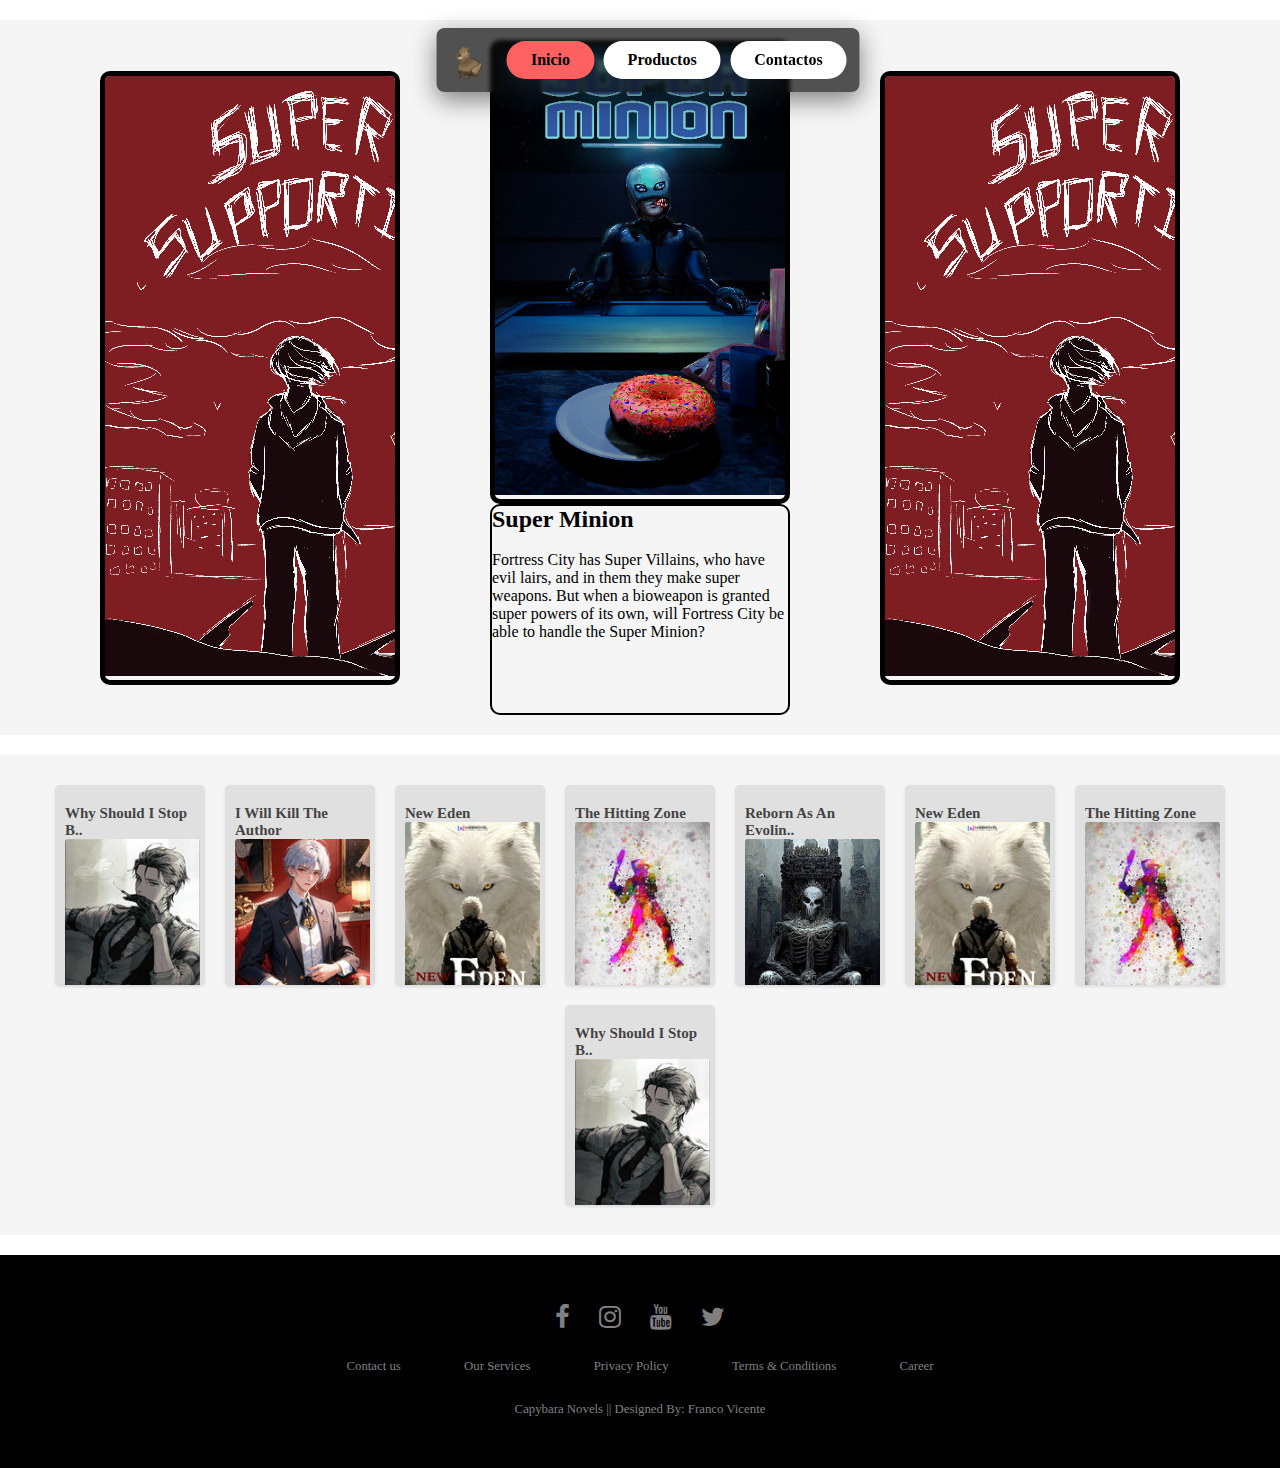
==== index.html @ 03c5d531 "Se agrega el proyecto" ====
<!DOCTYPE html>
<html lang="es">
<head>
    <meta charset="UTF-8">
    <meta name="viewport" content="width=device-width, initial-scale=1.0">
  <link rel="stylesheet" href="./css/style.css">

  <link rel="stylesheet" href="https://cdnjs.cloudflare.com/ajax/libs/font-awesome/4.7.0/css/font-awesome.min.css">

  <link rel="preconnect" href="https://fonts.gstatic.com">
  <link href="https://fonts.googleapis.com/css2?family=Fredoka+One&family=Play&display=swap" rel="stylesheet"> 
  <title>CapybaraNovels</title>
</head>
<body>
    <nav>
      <img src="./imgs/CAPY.png" alt="logo">
      <ul>
          <li>
              <a aria-label='Current' href='/' id='currentPage' tabindex='1'>Inicio</a>
          </li>
          <li>
              <a href="#" tabindex="2">Productos</a>
          </li>
          <li>
              <a href="#" tabindex="4">Contactos</a>
          </li>
      </ul>
  </nav>

    <!-- Menu -->

    <!-- <main> -->
        <section class="seccion1">
          <div class="contenedor1">
            <ul class="lista-contenedor1">
                <li>
                    <img class="img-slider" src="/imgs/portada-libro3.png" alt="potada">
                </li>
                <li>
                    <img class="img-slider" src="/imgs/portada-libro4.png" alt="portada">
                </li>
                <li>
                    <img class="img-slider" src="/imgs/portada-libro5.png" alt="portada">
                </li>
            </ul>
          </div>
          <div class="contenedor1-2">
            <ul class="lista-contenedor1">
                <li>
                    <h2>Super Minion</h2>

                    <br>
                    <p>Fortress City has Super Villains, who have evil lairs, and in them they make super weapons. But when a bioweapon is granted super powers of its own, will Fortress City be able to handle the Super Minion?</p>
                </li>
                <li>
                    <h2>The Game at Carousel: A Horror Movie LitRPG</h2>

                    <br>
                    <p>Could you survive a horror movie?

                        That's the question Riley must answer after he and his friends get lured to Carousel, a malevolent town where horror movies come to life.
                        
                        Riley thinks he is in big trouble when he is assigned the Film Buff archetype, a minor support class that has a penchant for dying early in movies.</p>
                </li>
                <li>
                    <h2>Super Supportive</h2>

                    <br>
                    <p>Everyone wants to be a superhero.

                        Including Alden Thorn.
                        
                        But even if he's lucky enough to be one of the few humans granted powers by the extraterrestrial system that's been running things on Earth for decades, his goal of being a battlefield support hero is still a long way off. Old-school sidekicks haven't been popular in years.
                        
                        He's got determination on his side. And maybe a murderous alien desk clerk, too.
                    </p>
                </li>
            </ul>
          </div>
          <div class="contenedor1-derecha">
            <ul class="lista-contenedor1-derecha">
              <li>
                <img class="img-slider" src="/imgs/portada-libro5.png" alt="portada">
            </li>
            <li>
                <img class="img-slider" src="/imgs/portada-libro4.png" alt="portada">
            </li>
            <li>
                <img class="img-slider" src="/imgs/portada-libro3.png" alt="potada">
            </li>
            </ul>
          </div>
          <div class="contenedor1-izquierda">
            <ul class="lista-contenedor1-izquierda">
                <li>
                    <img class="img-slider" src="/imgs/portada-libro5.png" alt="portada">
                </li>
                <li>
                    <img class="img-slider" src="/imgs/portada-libro4.png" alt="portada">
                </li>
                <li>
                    <img class="img-slider" src="/imgs/portada-libro3.png" alt="potada">
                </li>
            </ul>
          </div>
        </section>
        <main>
        <section class="seccion2">
          <div class="contenedor2">
            <h2 class="title-lib">Why Should I Stop B..</h2>
            <a href="/pags/Libro2.html"><img class="img-lib" src="/imgs/portada-libro2.jpg" alt="portada"></a>
          </div>
          <div class="contenedor2">
            <h2 class="title-lib">I Will Kill The Author</h2>
            <a href="/pags/Libro2.html"><img class="img-lib" src="/imgs/portada-libro0.jpg" alt="portada"></a>
          </div>
          <div class="contenedor2">
            <h2 class="title-lib">New Eden</h2>
            <a href="/pags/Libro2.html"><img class="img-lib" src="/imgs/portada-libro7.jpg" alt="portada"></a>
          </div>
          <div class="contenedor2">
            <h2 class="title-lib">The Hitting Zone</h2>
            <a href="/pags/Libro2.html"><img class="img-lib" src="/imgs/portada-libro6.jpg" alt="portada"></a>
          </div>
          <div class="contenedor2">
            <h2 class="title-lib">Reborn As An Evolin..</h2>
            <a href="/pags/Libro2.html"><img class="img-lib" src="/imgs/portada-libro8.jpg" alt="portada"></a>
          </div>
          <div class="contenedor2">
            <h2 class="title-lib">New Eden</h2>
            <a href="/pags/Libro2.html"><img class="img-lib" src="/imgs/portada-libro7.jpg" alt="portada"></a>
          </div>
          <div class="contenedor2">
            <h2 class="title-lib">The Hitting Zone</h2>
            <a href="/pags/Libro2.html"><img class="img-lib" src="/imgs/portada-libro6.jpg" alt="portada"></a>
          </div>
          <div class="contenedor2">
            <div></div>
            <h2 class="title-lib">Why Should I Stop B..</h2>
            <a href="/pags/Libro2.html"><img class="img-lib" src="/imgs/portada-libro2.jpg" alt="portada"></a>
          </div>
          
        </section>
        
      </main>

      <!-- Footer -->

      <footer>
        <div class="footer">
        <div class="row">
        <a href="#"><i class="fa fa-facebook"></i></a>
        <a href="#"><i class="fa fa-instagram"></i></a>
        <a href="#"><i class="fa fa-youtube"></i></a>
        <a href="#"><i class="fa fa-twitter"></i></a>
        </div>
        
        <div class="row">
        <ul>
        <li><a href="#">Contact us</a></li>
        <li><a href="#">Our Services</a></li>
        <li><a href="#">Privacy Policy</a></li>
        <li><a href="#">Terms & Conditions</a></li>
        <li><a href="#">Career</a></li>
        </ul>
        </div>
        
        <div class="row">
          Capybara Novels || Designed By: Franco Vicente 
        </div>
        </div>
        </footer>
    </body>
    </html>
---- css/style.css ----
*{
  box-sizing: border-box;
  scroll-behavior: smooth;
  margin: 0;
  padding: 0;
  font-family: space grotesk;
  text-decoration: none;
}
/* Estilos para el header */
header {
  background-color: #f2f2f2;
}
:root {
  --box-shadow:rgba(12, 12, 12, 0.5) 0px 8px 24px;
  --box-shadow-light: rgba(12, 12, 12, 0.25) 0px 4px 6px;
  --red: #FF6161;
  --light-red: #ffa0a0;
  --green: #167548;
  --white: #ffffff;
  /* --section-padding: calc(3rem + 2.5vw) calc(3rem + 5.833vw);
  --3rem-responsive: calc(1.5rem + 1.25vw); */
}

html {
  scroll-behavior: smooth;
}

/* NAV */

nav {
  z-index:99;
  position: fixed;
  left:50%;
  transform: translate(-50%,0);
  display:flex;
  background-color: rgba(12, 12, 12, 0.7);
  backdrop-filter:blur(2px);
  box-shadow: var(--box-shadow);
  border-radius: 8px;
  height:64px;
  justify-content: center;
  margin:8px;
  padding:12.8px;
  gap: 19.2px;
}

nav img {
  width:auto;
}

nav ul{
  display:flex;
  gap: 9.6px;
}

nav ul li {
  display: flex;
  align-items: center;
  justify-items: center;
  text-align: center;
  list-style-type: none;
  padding:0 16px;
  border-radius:32px;
  overflow: hidden;
  background-color: var(--white);
  transition: background-color 0.5s;
}

nav ul li:hover, nav ul li:has(a:focus), nav ul li:has(a[aria-label="Current"]) {
  background-color: var(--red);
}

nav ul li a {
  color: black;
  padding: 8px;
  font-family:"space mono";
  font-size: 16px;
  font-weight: bold;
  line-height:8px;;
}

@media (max-width:500px) {

  nav ul {
      display:none;
  }

  nav {
      width:64px;
      transform: translate(0,0);
      left:0;
  }
 }

/* Estilos para el main */
main {
  display: flex;
  /* display: table; */
}

/* Estilos para las secciones */
  .seccion1 {
  background-color: #f5f5f5;
  /* width: 100%; */
  display: flex;
  flex-direction: column;
  justify-content: center;
  align-items: center;
  margin-top: 1.25rem;
  flex: 1;
  padding: 20px;
}
/* Estilos para los contenedores */
.contenedor1 {
  height: fit-content;
  width: 300px;
  border: 5px solid black;
  /* scale: 1.05; */
  overflow: hidden;
  border-radius: 10px 10px 10px 10px;
  /* margin-bottom: 20px; */
}

.lista-contenedor1{
  list-style-type: none;
  display: flex;
  width: 900px;
  animation: SliderImg 20s infinite alternate;
}
.lista-contenedor1 > li{
  width: 300px;
}
.lista-contenedor1> li> .img-slider{
  width: 100%;
}

.contenedor1-2 {
  height: fit-content;
  width: 300px;
  border: 2px solid black;
  /* padding: 20px; */
  overflow: hidden;
  align-items: center;
  border-radius: 10px 10px 10px 10px;
  /* margin-bottom: 20px; */
}

.contenedor1-derecha {
  /* height: fit-content; */
  position: absolute;
  width: 300px;
  border: 5px solid black;
  /* scale: 1.05; */
  overflow: hidden;
  border-radius: 10px 10px 10px 10px;
  /* margin-bottom: 20px; */
  align-self:flex-end;
  right: 100px;
}
.lista-contenedor1-derecha{
  list-style-type: none;
  display: flex;
  width: 900px;
  animation: SliderImg-lateral 16s infinite alternate;
}
.contenedor1-izquierda {
  /* height: fit-content; */
  position: absolute;
  width: 300px;
  border: 5px solid black;
  /* scale: 1.05; */
  overflow: hidden;
  border-radius: 10px 10px 10px 10px;
  /* margin-bottom: 20px; */
  align-self:flex-start;
  left: 100px;
}
.lista-contenedor1-izquierda{
  list-style-type: none;
  display: flex;
  width: 900px;
  animation: SliderImg-lateral 16s infinite alternate;
}
.seccion2{
  background-color: #f5f5f5;
  display: flex;
  flex-flow: row wrap;
  justify-content: center;
  align-items: center;
  margin-top: 20px;
  flex: 1;
  padding: 20px;
}
.contenedor2 {
  width: 150px;
  height: 200px;
  background-color: #e0e0e0;
  margin: 10px;
  overflow: hidden;
  border-radius: 5px;
  box-shadow: 0 1.5px 3px #0000001a;
  padding: 10px;
  /* max-width: 150px; */
  /* justify-content: center; */
  /* align-items: center; */
}
.img-lib{
  height: 100%;
  max-height: 200px;
  object-fit: cover;
  border-radius: 2.5px;
  transition: transform 0.6s;
}
.img-lib:hover{
  transform: scale(1.2, 1.3);
}

.title-lib{
  /* position: absolute;
  background-color: transparent; */
  /* si se saca lo de arriva queda dif */
  opacity: 0.7;
  overflow: hidden;
  font-size: 15px;
  margin-top: 10px;
  /* bottom: 130px; */
}
  /* Estilos del libro */
.img-portada{
  margin-top: 20px;
  margin-left: 30px;
}
.descrip-lib{
  margin-left: 40px;
}
 /* Footer */
.footer{
  background:#000;
  padding:30px 0px;
  font-family: 'Play', sans-serif;
  text-align:center;
  margin-top: 20px;
}
    
.footer .row{
  width:100%;
  margin:1% 0%;
  padding:0.6% 0%;
  color:gray;
  font-size:0.8em;
}
    
.footer .row a{
  text-decoration:none;
  color:gray;
  transition:0.5s;
}
    
.footer .row a:hover{
  color:#fff;
}
    
.footer .row ul{
  width:100%;
}
    
.footer .row ul li{
  display:inline-block;
  margin:0px 30px;
}
    
.footer .row a i{
  font-size:2em;
  margin:0% 1%;
}

/* Estilo de animacion del slider */
@keyframes SliderImg {
  0%{transform: translateX(0px);}
  15%{transform: translateX(0px)}
  35%{transform: translateX(-300px)}
  50%{transform: translateX(-300px)}
  85%{transform: translateX(-600px)}
  100%{transform: translateX(-600px)}
}
@keyframes SliderImg-lateral {
  0%{transform: translateX(0px);}
  15%{transform: translateX(0px)}
  35%{transform: translateX(-400px)}
  50%{transform: translateX(-400px)}
  85%{transform: translateX(-800px)}
  100%{transform: translateX(-800px)}
}

@media (max-width:1170px){
  .contenedor1-izquierda,
  .contenedor1-derecha,
  .lista-contenedor1-izquierda,
  .lista-contenedor1-derecha{
    display: none;
  }
}
@media (max-width:720px){
  .footer{
    text-align:left;
    padding:5%;
  }
  .footer .row ul li{
    display:block;
    margin:10px 0px;
    text-align:left;
  }
  .footer .row a i{
    margin:0% 3%;
  }
  .contenedor2 {
    width: 135px;
    height: 180px;
    background-color: #e0e0e0;
    margin: 9px;
    overflow: hidden;
    border-radius: 4.5px;
    box-shadow: 0 1.5px 3px #0000001a;
    padding: 9px;
    /* max-width: 150px; */
    /* justify-content: center; */
    /* align-items: center; */
  }
  .contenedor-lib{
    height: fit-content;
    width: 60px;
    text-overflow: ellipsis;
    border: 3px solid #333;
  }
  .img-lib{
    height: 100%;
    /* max-height: 200px; */
    object-fit: cover;
    border-radius: 2.5px;
    transition: transform 0.6s;
  }
  .title-lib{
    opacity: 0.7;
    overflow: hidden;
    font-size: 13.5px;
    margin-top: 9px;
  }
}
  @media (max-width:655px){
  .contenedor2 {
    width: 120px;
    height: 160px;
    background-color: #e0e0e0;
    margin: 8px;
    overflow: hidden;
    border-radius: 4px;
    box-shadow: 0 1.5px 3px #0000001a;
    padding: 8px;
  }
  .title-lib{
    opacity: 0.7;
    overflow: hidden;
    font-size: 12px;
    margin-top: 8px;
  }
}
@media (max-width:585px){
  .contenedor2 {
    width: 105px;
    height: 140px;
    background-color: #e0e0e0;
    margin: 7px;
    overflow: hidden;
    border-radius: 3.5px;
    box-shadow: 0 1.5px 2px #0000001a;
    padding: 7px;
  }
  .title-lib{
    opacity: 0.7;
    overflow: hidden;
    font-size: 10.5px;
    margin-top: 7px;
  }
}
@media (max-width:520px){
  .contenedor2 {
    width: 90px;
    height: 120px;
    background-color: #e0e0e0;
    margin: 6px;
    overflow: hidden;
    border-radius: 3.20px;
    box-shadow: 0 1.2px 2px #0000001a;
    padding: 6px;
  }
  .title-lib{
    opacity: 0.7;
    overflow: hidden;
    font-size: 9px;
    margin-top: 6px;
  }
}
@media (max-width:450px){
  .contenedor2 {
    width: 75px;
    height: 100px;
    background-color: #e0e0e0;
    margin: 5px;
    overflow: hidden;
    border-radius: 2.50px;
    box-shadow: 0 1.2px 2px #0000001a;
    padding: 5px;
  }
  .title-lib{
    opacity: 0.7;
    overflow: hidden;
    font-size: 7.5px;
    margin-top: 5px;
  }
}
@media (max-width: 400px) {
  .contenedor1 {
  height: fit-content;
  width: 280px;
  border: 5px solid black;
  /* scale: 1.05; */
  overflow: hidden;
  border-radius: 10px 10px 10px 10px;
  }
      
  .lista-contenedor1{
    list-style-type: none;
    display: flex;
    width: 840px;
    animation: SliderImg 20s infinite alternate;
  }
  .lista-contenedor1 > li{
    width: 280px;
  }
  .lista-contenedor1> li> .img-slider{
    width: 100%;
  }
      
  .contenedor1-2 {
    display:none;
    height: fit-content;
    width: 280px;
    border: 2px solid black;
    /* padding: 20px; */
    overflow: hidden;
    align-items: center;
    border-radius: 10px 10px 10px 10px;
  }
    /*Estilo de animacion del slider */
  @keyframes SliderImg {
    0%{transform: translateX(0px);}
    15%{transform: translateX(0px)}
    35%{transform: translateX(-280px)}
    50%{transform: translateX(-280px)}
    85%{transform: translateX(-560px)}
    100%{transform: translateX(-560px)}
  }
}
@media (max-width:380px){
  .contenedor2 {
    width: 60px;
    height: 80px;
    background-color: #e0e0e0;
    margin: 4px;
    overflow: hidden;
    border-radius: 2.10px;
    box-shadow: 0 1px 1.9px #0000001a;
    padding: 4px;
  }
}
@media (max-width:315px){
  .contenedor2 {
    width: 52.5px;
    height: 70px;
    background-color: #e0e0e0;
    margin: 3.5px;
    overflow: hidden;
    border-radius: 1.6px;
    box-shadow: 0 1px 1.5px #0000001a;
    padding: 3.5px;
  }
}
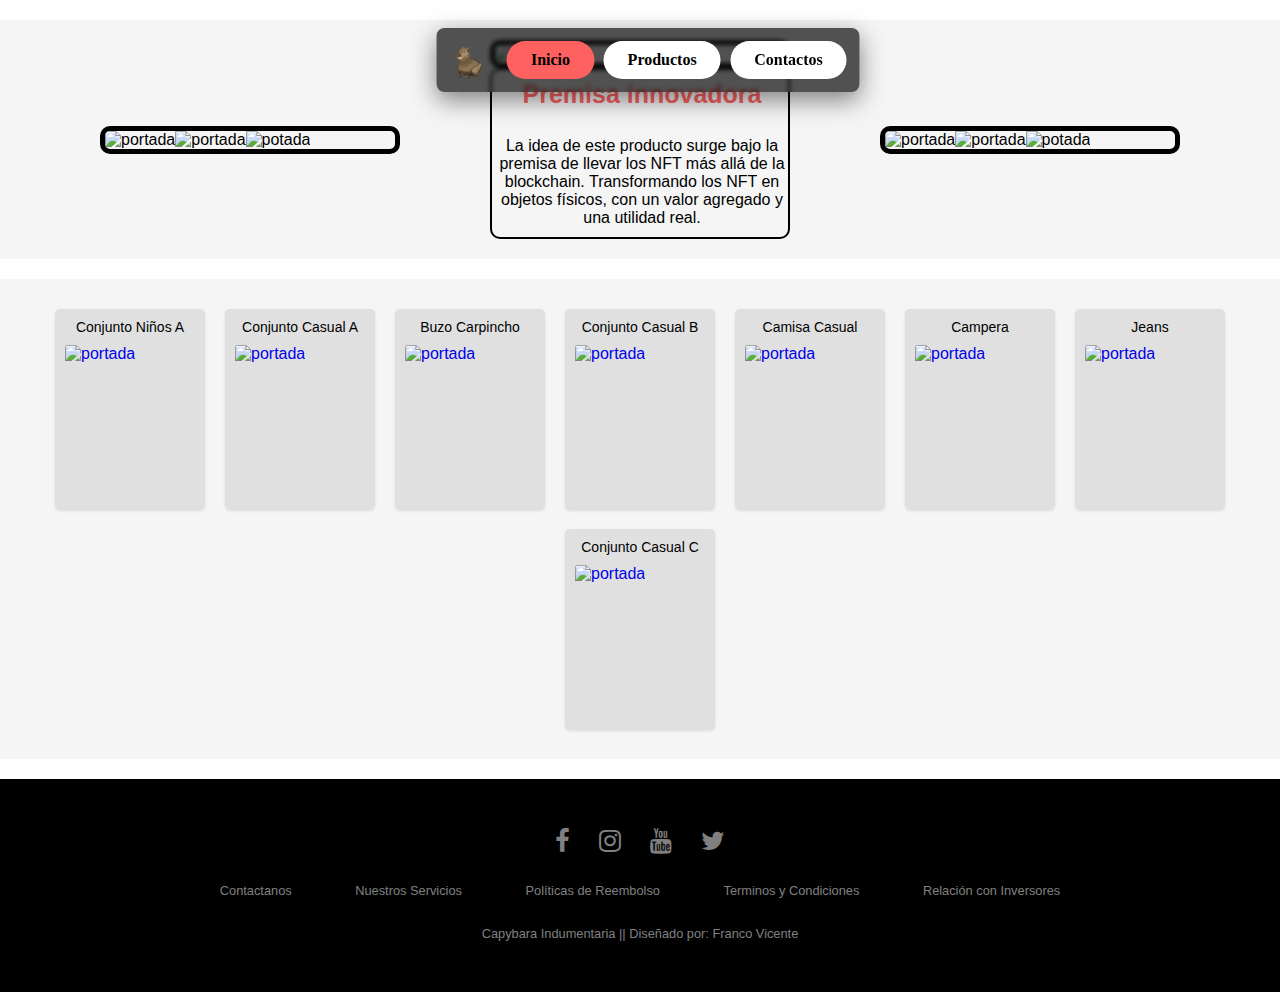
==== commit 6e3389c9: "Se soluciona clase obsoleta que hacia error con el reponsive" ====
--- a/index.html
+++ b/index.html
@@ -4,12 +4,12 @@
     <meta charset="UTF-8">
     <meta name="viewport" content="width=device-width, initial-scale=1.0">
   <link rel="stylesheet" href="./css/style.css">
-
+  <link rel="shortcut icon" href="./imgs/CAPY.png">
   <link rel="stylesheet" href="https://cdnjs.cloudflare.com/ajax/libs/font-awesome/4.7.0/css/font-awesome.min.css">
 
   <link rel="preconnect" href="https://fonts.gstatic.com">
   <link href="https://fonts.googleapis.com/css2?family=Fredoka+One&family=Play&display=swap" rel="stylesheet"> 
-  <title>CapybaraNovels</title>
+  <title>Capybara Indumentaria</title>
 </head>
 <body>
     <nav>
@@ -30,145 +30,134 @@
     <!-- Menu -->
 
     <!-- <main> -->
-        <section class="seccion1">
-          <div class="contenedor1">
-            <ul class="lista-contenedor1">
-                <li>
-                    <img class="img-slider" src="/imgs/portada-libro3.png" alt="potada">
-                </li>
-                <li>
-                    <img class="img-slider" src="/imgs/portada-libro4.png" alt="portada">
-                </li>
-                <li>
-                    <img class="img-slider" src="/imgs/portada-libro5.png" alt="portada">
-                </li>
-            </ul>
-          </div>
-          <div class="contenedor1-2">
-            <ul class="lista-contenedor1">
-                <li>
-                    <h2>Super Minion</h2>
-
-                    <br>
-                    <p>Fortress City has Super Villains, who have evil lairs, and in them they make super weapons. But when a bioweapon is granted super powers of its own, will Fortress City be able to handle the Super Minion?</p>
-                </li>
-                <li>
-                    <h2>The Game at Carousel: A Horror Movie LitRPG</h2>
-
-                    <br>
-                    <p>Could you survive a horror movie?
-
-                        That's the question Riley must answer after he and his friends get lured to Carousel, a malevolent town where horror movies come to life.
-                        
-                        Riley thinks he is in big trouble when he is assigned the Film Buff archetype, a minor support class that has a penchant for dying early in movies.</p>
-                </li>
-                <li>
-                    <h2>Super Supportive</h2>
-
-                    <br>
-                    <p>Everyone wants to be a superhero.
-
-                        Including Alden Thorn.
-                        
-                        But even if he's lucky enough to be one of the few humans granted powers by the extraterrestrial system that's been running things on Earth for decades, his goal of being a battlefield support hero is still a long way off. Old-school sidekicks haven't been popular in years.
-                        
-                        He's got determination on his side. And maybe a murderous alien desk clerk, too.
-                    </p>
-                </li>
-            </ul>
-          </div>
-          <div class="contenedor1-derecha">
-            <ul class="lista-contenedor1-derecha">
-              <li>
-                <img class="img-slider" src="/imgs/portada-libro5.png" alt="portada">
-            </li>
-            <li>
-                <img class="img-slider" src="/imgs/portada-libro4.png" alt="portada">
-            </li>
-            <li>
-                <img class="img-slider" src="/imgs/portada-libro3.png" alt="potada">
-            </li>
-            </ul>
-          </div>
-          <div class="contenedor1-izquierda">
-            <ul class="lista-contenedor1-izquierda">
-                <li>
-                    <img class="img-slider" src="/imgs/portada-libro5.png" alt="portada">
-                </li>
-                <li>
-                    <img class="img-slider" src="/imgs/portada-libro4.png" alt="portada">
-                </li>
-                <li>
-                    <img class="img-slider" src="/imgs/portada-libro3.png" alt="potada">
-                </li>
-            </ul>
-          </div>
-        </section>
-        <main>
-        <section class="seccion2">
-          <div class="contenedor2">
-            <h2 class="title-lib">Why Should I Stop B..</h2>
-            <a href="/pags/Libro2.html"><img class="img-lib" src="/imgs/portada-libro2.jpg" alt="portada"></a>
-          </div>
-          <div class="contenedor2">
-            <h2 class="title-lib">I Will Kill The Author</h2>
-            <a href="/pags/Libro2.html"><img class="img-lib" src="/imgs/portada-libro0.jpg" alt="portada"></a>
-          </div>
-          <div class="contenedor2">
-            <h2 class="title-lib">New Eden</h2>
-            <a href="/pags/Libro2.html"><img class="img-lib" src="/imgs/portada-libro7.jpg" alt="portada"></a>
-          </div>
-          <div class="contenedor2">
-            <h2 class="title-lib">The Hitting Zone</h2>
-            <a href="/pags/Libro2.html"><img class="img-lib" src="/imgs/portada-libro6.jpg" alt="portada"></a>
-          </div>
-          <div class="contenedor2">
-            <h2 class="title-lib">Reborn As An Evolin..</h2>
-            <a href="/pags/Libro2.html"><img class="img-lib" src="/imgs/portada-libro8.jpg" alt="portada"></a>
-          </div>
-          <div class="contenedor2">
-            <h2 class="title-lib">New Eden</h2>
-            <a href="/pags/Libro2.html"><img class="img-lib" src="/imgs/portada-libro7.jpg" alt="portada"></a>
-          </div>
-          <div class="contenedor2">
-            <h2 class="title-lib">The Hitting Zone</h2>
-            <a href="/pags/Libro2.html"><img class="img-lib" src="/imgs/portada-libro6.jpg" alt="portada"></a>
-          </div>
-          <div class="contenedor2">
-            <div></div>
-            <h2 class="title-lib">Why Should I Stop B..</h2>
-            <a href="/pags/Libro2.html"><img class="img-lib" src="/imgs/portada-libro2.jpg" alt="portada"></a>
-          </div>
+    <section class="seccion1">
+      <div class="contenedor1">
+        <ul class="lista-contenedor1">
+          <li>
+            <img class="img-slider" src="./imgs/zapatilla 2.png" alt="poetada">
+          </li>
+          <li>
+            <img class="img-slider" src="./imgs/zapatilla.png" alt="portada">
+          </li>
+          <li>
+            <img class="img-slider" src="./imgs/zapatilla 3.png" alt="portada">
+          </li>
+      </ul>
+      </div>
+      <div class="contenedor1-2">
+        <ul class="lista-contenedor1">
+          <li>
+            <h2>Premisa innovadora</h2>
+            <br>
+            <p>La idea de este producto surge bajo la premisa de llevar los NFT más allá de la blockchain. Transformando los NFT en objetos físicos, con un valor agregado y una utilidad real.
+            </p>
+          </li>
+          <li>
+            <h2>Lanzamientos Continuos</h2>
+            <br>
+            <p>Nos gusta lanzar nuevas tandas de ropa continuamente, descontinuando las anteriores con relativa rapidez, para mantener a nuestros clientes espectantes de los proximos productos.
+            </p>
+          </li>
+          <li>
+            <h2>Indumentaria Abarcativa</h2>
+            <br>
+            <p>
+              Somos una empresa dedicada a la venta de indumentaria para todo tipo de personas. Nuestro objetivo es brindarle a nuestros clientes la mejor calidad y el mejor servicio.
+            </p>
+          </li>
+        </ul>
+      </div>
+      <div class="contenedor1-derecha">
+        <ul class="lista-contenedor1-derecha">
+          <li>
+            <img class="img-slider" src="/imgs/zapatilla 3.png" alt="portada">
+          </li>
+          <li>
+            <img class="img-slider" src="/imgs/zapatilla.png" alt="portada">
+          </li>
+          <li>
+            <img class="img-slider" src="/imgs/zapatilla 2.png" alt="potada">
+          </li>
+        </ul>
+      </div>
+      <div class="contenedor1-izquierda">
+        <ul class="lista-contenedor1-izquierda">
+          <li>
+            <img class="img-slider" src="/imgs/zapatilla 3.png" alt="portada">
+          </li>
+          <li>
+            <img class="img-slider" src="/imgs/zapatilla.png" alt="portada">
+          </li>
+          <li>
+            <img class="img-slider" src="/imgs/zapatilla 2.png" alt="potada">
+          </li>
+        </ul>
+      </div>
+    </section>
+    <main>
+      <section class="seccion2">
+        <div class="contenedor2">
+          <p class="p-info">Conjunto Niños A</p>
+          <a href="#"><img class="img-lib" src="/imgs/imagen 6.png" alt="portada"></a>
+        </div>
+        <div class="contenedor2">
+          <p class="p-info">Conjunto Casual A</p>
+          <a href="#"><img class="img-lib" src="/imgs/imagen 3.png" alt="portada"></a>
+        </div>
+        <div class="contenedor2">
+          <p class="p-info">Buzo Carpincho</p>
+          <a href="#"><img class="img-lib" src="/imgs/imagen 1.png" alt="portada"></a>
+        </div>
+        <div class="contenedor2">
+          <p class="p-info">Conjunto Casual B</p>
+          <a href="#"><img class="img-lib" src="imgs/imagen 4.png" alt="portada"></a>
+        </div>
+        <div class="contenedor2">
+          <p class="p-info">Camisa Casual</p>
+          <a href="#"><img class="img-lib" src="/imgs/imagen 7.png" alt="portada"></a>
+        </div>
+        <div class="contenedor2">
+          <p class="p-info">Campera</p>
+          <a href="#"><img class="img-lib" src="imgs/imagen 8.png" alt="portada"></a>
+        </div>
+        <div class="contenedor2">
+          <p class="p-info">Jeans</p>
+          <a href="#"><img class="img-lib" src="imgs/imagen 5.png" alt="portada"></a>
+        </div>
+        <div class="contenedor2">
+          <p class="p-info">Conjunto Casual C</p>
+          <a href="#"><img class="img-lib" src="/imgs/imagen 2.png" alt="portada"></a>
+        </div>
           
-        </section>
+      </section>
         
-      </main>
+    </main>
 
       <!-- Footer -->
 
-      <footer>
-        <div class="footer">
+    <footer>
+      <div class="footer">
         <div class="row">
-        <a href="#"><i class="fa fa-facebook"></i></a>
-        <a href="#"><i class="fa fa-instagram"></i></a>
-        <a href="#"><i class="fa fa-youtube"></i></a>
-        <a href="#"><i class="fa fa-twitter"></i></a>
+          <a href="#"><i class="fa fa-facebook"></i></a>
+          <a href="#"><i class="fa fa-instagram"></i></a>
+          <a href="#"><i class="fa fa-youtube"></i></a>
+          <a href="#"><i class="fa fa-twitter"></i></a>
         </div>
         
         <div class="row">
-        <ul>
-        <li><a href="#">Contact us</a></li>
-        <li><a href="#">Our Services</a></li>
-        <li><a href="#">Privacy Policy</a></li>
-        <li><a href="#">Terms & Conditions</a></li>
-        <li><a href="#">Career</a></li>
-        </ul>
+          <ul>
+          <li><a href="#">Contactanos</a></li>
+          <li><a href="#">Nuestros Servicios</a></li>
+          <li><a href="#">Políticas de Reembolso</a></li>
+          <li><a href="#">Terminos y Condiciones</a></li>
+          <li><a href="#">Relación con Inversores</a></li>
+          </ul>
         </div>
         
         <div class="row">
-          Capybara Novels || Designed By: Franco Vicente 
+        Capybara Indumentaria || Diseñado por: Franco Vicente 
         </div>
-        </div>
-        </footer>
-    </body>
-    </html>+      </div>
+    </footer>
+  </body>
+</html>--- a/css/style.css
+++ b/css/style.css
@@ -3,13 +3,10 @@
   scroll-behavior: smooth;
   margin: 0;
   padding: 0;
-  font-family: space grotesk;
+  font-family: Roboto, sans-serif;
   text-decoration: none;
 }
-/* Estilos para el header */
-header {
-  background-color: #f2f2f2;
-}
+
 :root {
   --box-shadow:rgba(12, 12, 12, 0.5) 0px 8px 24px;
   --box-shadow-light: rgba(12, 12, 12, 0.25) 0px 4px 6px;
@@ -17,16 +14,18 @@
   --light-red: #ffa0a0;
   --green: #167548;
   --white: #ffffff;
-  /* --section-padding: calc(3rem + 2.5vw) calc(3rem + 5.833vw);
-  --3rem-responsive: calc(1.5rem + 1.25vw); */
 }
 
 html {
   scroll-behavior: smooth;
 }
 
-/* NAV */
-
+/* Estilos para el header */
+header {
+  background-color: #f2f2f2;
+}
+
+/* Estilos nav */
 nav {
   z-index:99;
   position: fixed;
@@ -95,13 +94,11 @@
 /* Estilos para el main */
 main {
   display: flex;
-  /* display: table; */
 }
 
 /* Estilos para las secciones */
   .seccion1 {
   background-color: #f5f5f5;
-  /* width: 100%; */
   display: flex;
   flex-direction: column;
   justify-content: center;
@@ -115,10 +112,8 @@
   height: fit-content;
   width: 300px;
   border: 5px solid black;
-  /* scale: 1.05; */
   overflow: hidden;
   border-radius: 10px 10px 10px 10px;
-  /* margin-bottom: 20px; */
 }
 
 .lista-contenedor1{
@@ -138,22 +133,34 @@
   height: fit-content;
   width: 300px;
   border: 2px solid black;
-  /* padding: 20px; */
   overflow: hidden;
   align-items: center;
   border-radius: 10px 10px 10px 10px;
-  /* margin-bottom: 20px; */
-}
-
+}
+h2{
+  font-family: Verdana, sans-serif;
+  color:var(--red);
+  font-size: 25px;
+  font-weight: bold;
+  margin-top: 10px;
+  margin-bottom: 10px;
+  text-align: center;
+}
+p{
+  font-family: Verdana, sans-serif;
+  font-size: 16px;
+  margin-bottom: 10px;
+  text-align: center;
+}
+.p-info{
+  font-size: 14px;
+}
 .contenedor1-derecha {
-  /* height: fit-content; */
   position: absolute;
   width: 300px;
   border: 5px solid black;
-  /* scale: 1.05; */
   overflow: hidden;
   border-radius: 10px 10px 10px 10px;
-  /* margin-bottom: 20px; */
   align-self:flex-end;
   right: 100px;
 }
@@ -164,14 +171,11 @@
   animation: SliderImg-lateral 16s infinite alternate;
 }
 .contenedor1-izquierda {
-  /* height: fit-content; */
   position: absolute;
   width: 300px;
   border: 5px solid black;
-  /* scale: 1.05; */
   overflow: hidden;
   border-radius: 10px 10px 10px 10px;
-  /* margin-bottom: 20px; */
   align-self:flex-start;
   left: 100px;
 }
@@ -200,9 +204,6 @@
   border-radius: 5px;
   box-shadow: 0 1.5px 3px #0000001a;
   padding: 10px;
-  /* max-width: 150px; */
-  /* justify-content: center; */
-  /* align-items: center; */
 }
 .img-lib{
   height: 100%;
@@ -215,25 +216,7 @@
   transform: scale(1.2, 1.3);
 }
 
-.title-lib{
-  /* position: absolute;
-  background-color: transparent; */
-  /* si se saca lo de arriva queda dif */
-  opacity: 0.7;
-  overflow: hidden;
-  font-size: 15px;
-  margin-top: 10px;
-  /* bottom: 130px; */
-}
-  /* Estilos del libro */
-.img-portada{
-  margin-top: 20px;
-  margin-left: 30px;
-}
-.descrip-lib{
-  margin-left: 40px;
-}
- /* Footer */
+ /* Estilos footer */
 .footer{
   background:#000;
   padding:30px 0px;
@@ -322,9 +305,6 @@
     border-radius: 4.5px;
     box-shadow: 0 1.5px 3px #0000001a;
     padding: 9px;
-    /* max-width: 150px; */
-    /* justify-content: center; */
-    /* align-items: center; */
   }
   .contenedor-lib{
     height: fit-content;
@@ -334,17 +314,10 @@
   }
   .img-lib{
     height: 100%;
-    /* max-height: 200px; */
     object-fit: cover;
     border-radius: 2.5px;
     transition: transform 0.6s;
   }
-  .title-lib{
-    opacity: 0.7;
-    overflow: hidden;
-    font-size: 13.5px;
-    margin-top: 9px;
-  }
 }
   @media (max-width:655px){
   .contenedor2 {
@@ -357,12 +330,6 @@
     box-shadow: 0 1.5px 3px #0000001a;
     padding: 8px;
   }
-  .title-lib{
-    opacity: 0.7;
-    overflow: hidden;
-    font-size: 12px;
-    margin-top: 8px;
-  }
 }
 @media (max-width:585px){
   .contenedor2 {
@@ -375,12 +342,6 @@
     box-shadow: 0 1.5px 2px #0000001a;
     padding: 7px;
   }
-  .title-lib{
-    opacity: 0.7;
-    overflow: hidden;
-    font-size: 10.5px;
-    margin-top: 7px;
-  }
 }
 @media (max-width:520px){
   .contenedor2 {
@@ -393,12 +354,6 @@
     box-shadow: 0 1.2px 2px #0000001a;
     padding: 6px;
   }
-  .title-lib{
-    opacity: 0.7;
-    overflow: hidden;
-    font-size: 9px;
-    margin-top: 6px;
-  }
 }
 @media (max-width:450px){
   .contenedor2 {
@@ -411,10 +366,9 @@
     box-shadow: 0 1.2px 2px #0000001a;
     padding: 5px;
   }
-  .title-lib{
-    opacity: 0.7;
-    overflow: hidden;
-    font-size: 7.5px;
+  .p-info{
+    overflow: hidden;
+    font-size: 12px;
     margin-top: 5px;
   }
 }
@@ -423,7 +377,6 @@
   height: fit-content;
   width: 280px;
   border: 5px solid black;
-  /* scale: 1.05; */
   overflow: hidden;
   border-radius: 10px 10px 10px 10px;
   }
@@ -446,7 +399,6 @@
     height: fit-content;
     width: 280px;
     border: 2px solid black;
-    /* padding: 20px; */
     overflow: hidden;
     align-items: center;
     border-radius: 10px 10px 10px 10px;
@@ -472,6 +424,11 @@
     box-shadow: 0 1px 1.9px #0000001a;
     padding: 4px;
   }
+  .p-info{
+    overflow: hidden;
+    font-size: 10px;
+    margin-top: 5px;
+  }
 }
 @media (max-width:315px){
   .contenedor2 {
